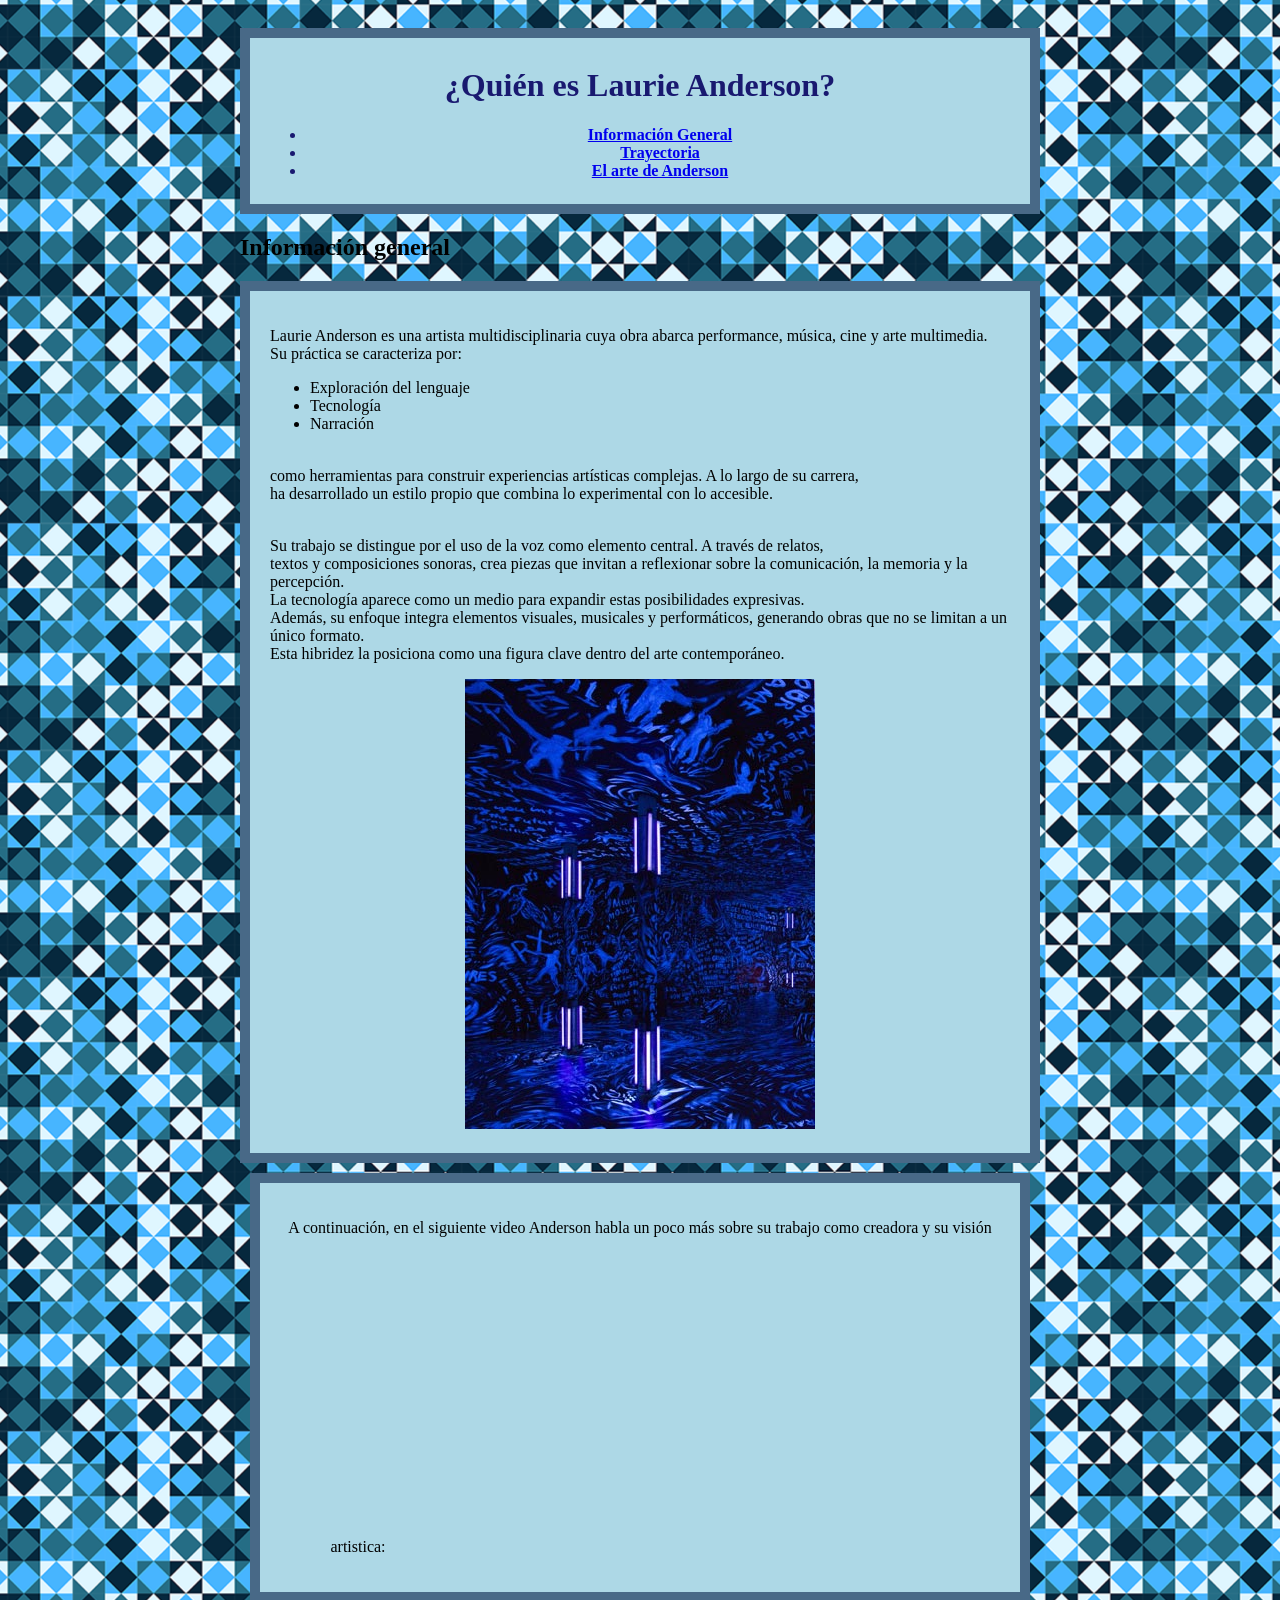
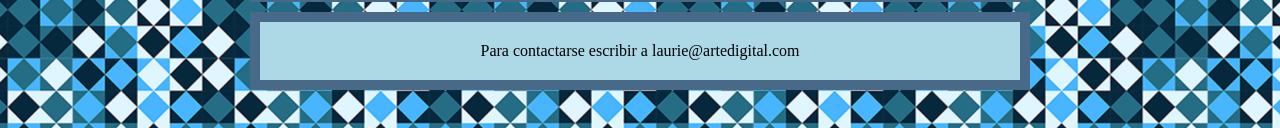
==== index.html @ a6dff522 "errores corregí errores en el html" ====
<!DOCTYPE html>
<html lang="es">
<head>
     <link rel="stylesheet" href="css/estilo.css">
     <title>Laurie Anderson</title>
      <meta charset="UTF-8">
      <meta name="viewport" content="width=device-width, initial-scale=1.0">

</head>
<body>
    <div style="max-width: 800px; margin: auto; padding: 20px;">

      <header>
         <div class="caja1">  
             <h1>
             ¿Quién es Laurie Anderson?
             </h1>
             <div class="listas">
                 <ul>
                     <li> <a href="index.html" target="_blank">Información General</a></li>
                     <li><a href="trayectoria.html" target="_blank">Trayectoria</a></li>
                     <li><a href="Obras-de-arte.html" target="_blank">El arte de Anderson</a> </li>
                 </ul>
             </div>

         </div>
     </header>
     <h2 class="subtitulo-seccion">Información general</h2>
    <div class="maintcont">
        <main>
             <p>
              Laurie Anderson es una artista multidisciplinaria cuya obra abarca performance, música, cine y arte multimedia. 
             <br>Su práctica se caracteriza por: </p>
             <ul>
             <li>
              Exploración del lenguaje
             </li>
             <li>
                Tecnología
             </li>
             <li>
                Narración
             </li>
             </ul>

             <p>
             <br>como herramientas para construir experiencias artísticas complejas. A lo largo de su carrera, 
             <br>ha desarrollado un estilo propio que combina lo experimental con lo accesible.
            </p>
             <p>
             <br>Su trabajo se distingue por el uso de la voz como elemento central. A través de relatos, 
             <br>textos y composiciones sonoras, crea piezas que invitan a reflexionar sobre la comunicación, la memoria y la percepción. 
             <br>La tecnología aparece como un medio para expandir estas posibilidades expresivas.
             <br>Además, su enfoque integra elementos visuales, musicales y performáticos, generando obras que no se limitan a un único formato.
             <br>Esta hibridez la posiciona como una figura clave dentro del arte contemporáneo.
             </p> 
    <div class="imagen1">
           <img src="img/anderson-4.jpg" alt= "Imagen de una obra de Anderson en color Azul">
     </div>
      </main>
     </div>
      <div class="ultimoparrafo">
        <div class="contenedordevideo">
     <p>
       A continuación, en el siguiente video Anderson habla un poco más sobre su trabajo como creadora y su visión artistica:
<iframe width="560" height="315" src="https://www.youtube.com/embed/Vzt2p4XkKco?si=nDHIGPgmOPLVkIou" title="YouTube video player" frameborder="0" allow="accelerometer; autoplay; clipboard-write; encrypted-media; gyroscope; picture-in-picture; web-share" referrerpolicy="strict-origin-when-cross-origin" allowfullscreen></iframe>     </p>
         </div>

     </div>
    <div class="footer1">
     <footer>
        Para contactarse escribir a laurie@artedigital.com
     </footer>
     </div>
    </div>
</body>
</html>
---- css/estilo.css ----
body
{ 
    background-image: url(../img/fondo.png);
    background-position: center;
}
.caja1 {
    max-width: 1080px;
    height: auto;
    background-color: lightblue;
    color: midnightblue;
    border: 5px;
    text-align: center;
    margin: auto;
    border: 10px solid #486987;
    text-decoration: none;
    font-weight: bold;
    padding: 0.5rem 1rem;
    transition: all 0.3s ease;
}
.maintcont{
    max-width: 1080px;
    height: auto;
    background-color: lightblue;
    border: 10px solid #486987;
    padding: 20px;
}
.imagen1 {
    text-align: center;  
}
.ultimoparrafo
{
    max-width: 1080px;
    height: auto;
    background-color: lightblue;
    border: 10px solid #486987;
    margin: 10px;
    padding: 20px;
    text-align: center;
}
.footer1
{
    max-width: 1080px;
    height: auto;
    background-color: lightblue;
    border: 10px solid #486987;
    margin: 10px;
    padding: 20px;
    text-align: center;
}
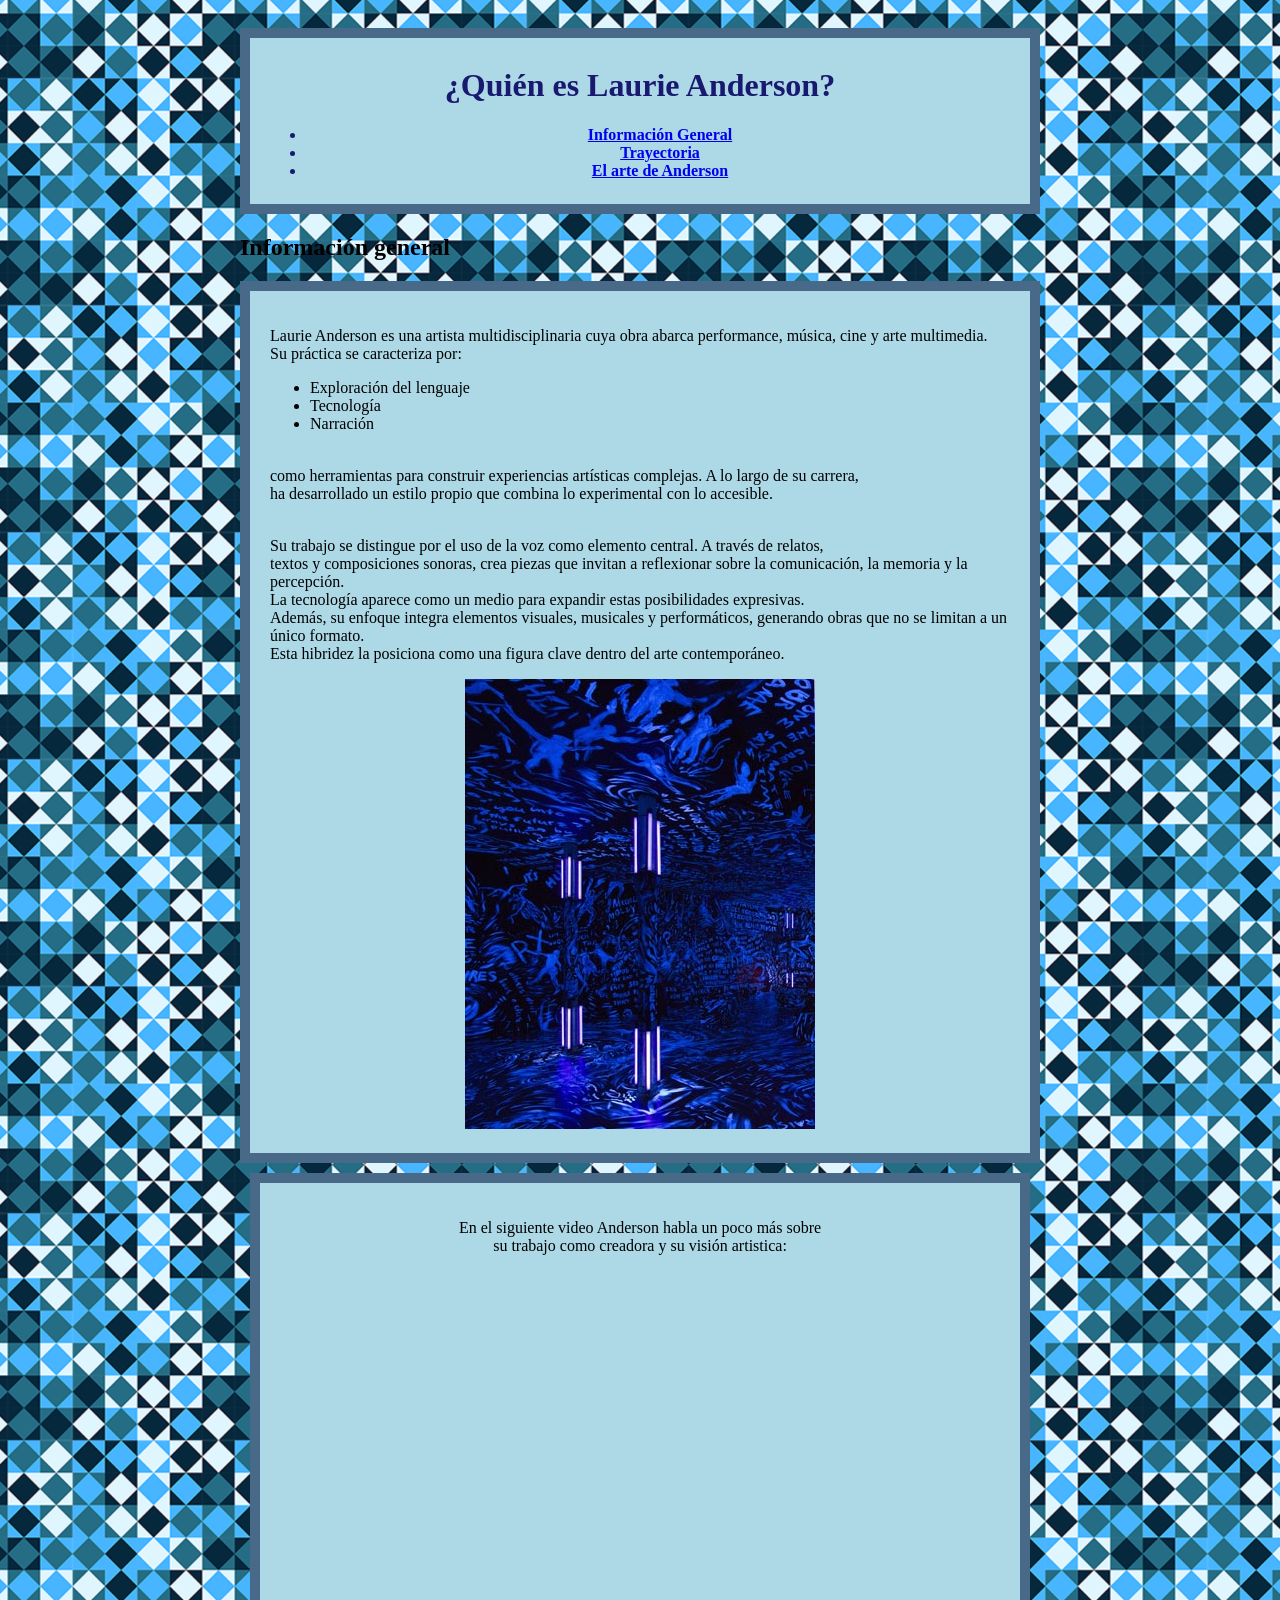
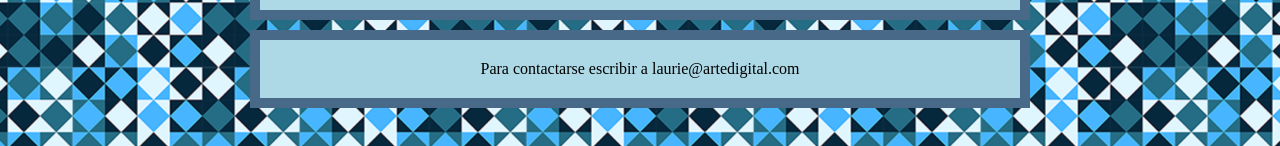
==== commit 3544bd54: "parrafo" ====
--- a/index.html
+++ b/index.html
@@ -62,8 +62,8 @@
       <div class="ultimoparrafo">
         <div class="contenedordevideo">
      <p>
-       A continuación, en el siguiente video Anderson habla un poco más sobre su trabajo como creadora y su visión artistica:
-<iframe width="560" height="315" src="https://www.youtube.com/embed/Vzt2p4XkKco?si=nDHIGPgmOPLVkIou" title="YouTube video player" frameborder="0" allow="accelerometer; autoplay; clipboard-write; encrypted-media; gyroscope; picture-in-picture; web-share" referrerpolicy="strict-origin-when-cross-origin" allowfullscreen></iframe>     </p>
+      En el siguiente video Anderson habla un poco más sobre <br>su trabajo como creadora y su visión artistica:
+     <iframe width="560" height="315" src="https://www.youtube.com/embed/Vzt2p4XkKco?si=nDHIGPgmOPLVkIou" title="YouTube video player" frameborder="0" allow="accelerometer; autoplay; clipboard-write; encrypted-media; gyroscope; picture-in-picture; web-share" referrerpolicy="strict-origin-when-cross-origin" allowfullscreen></iframe>     </p>
          </div>
 
      </div>
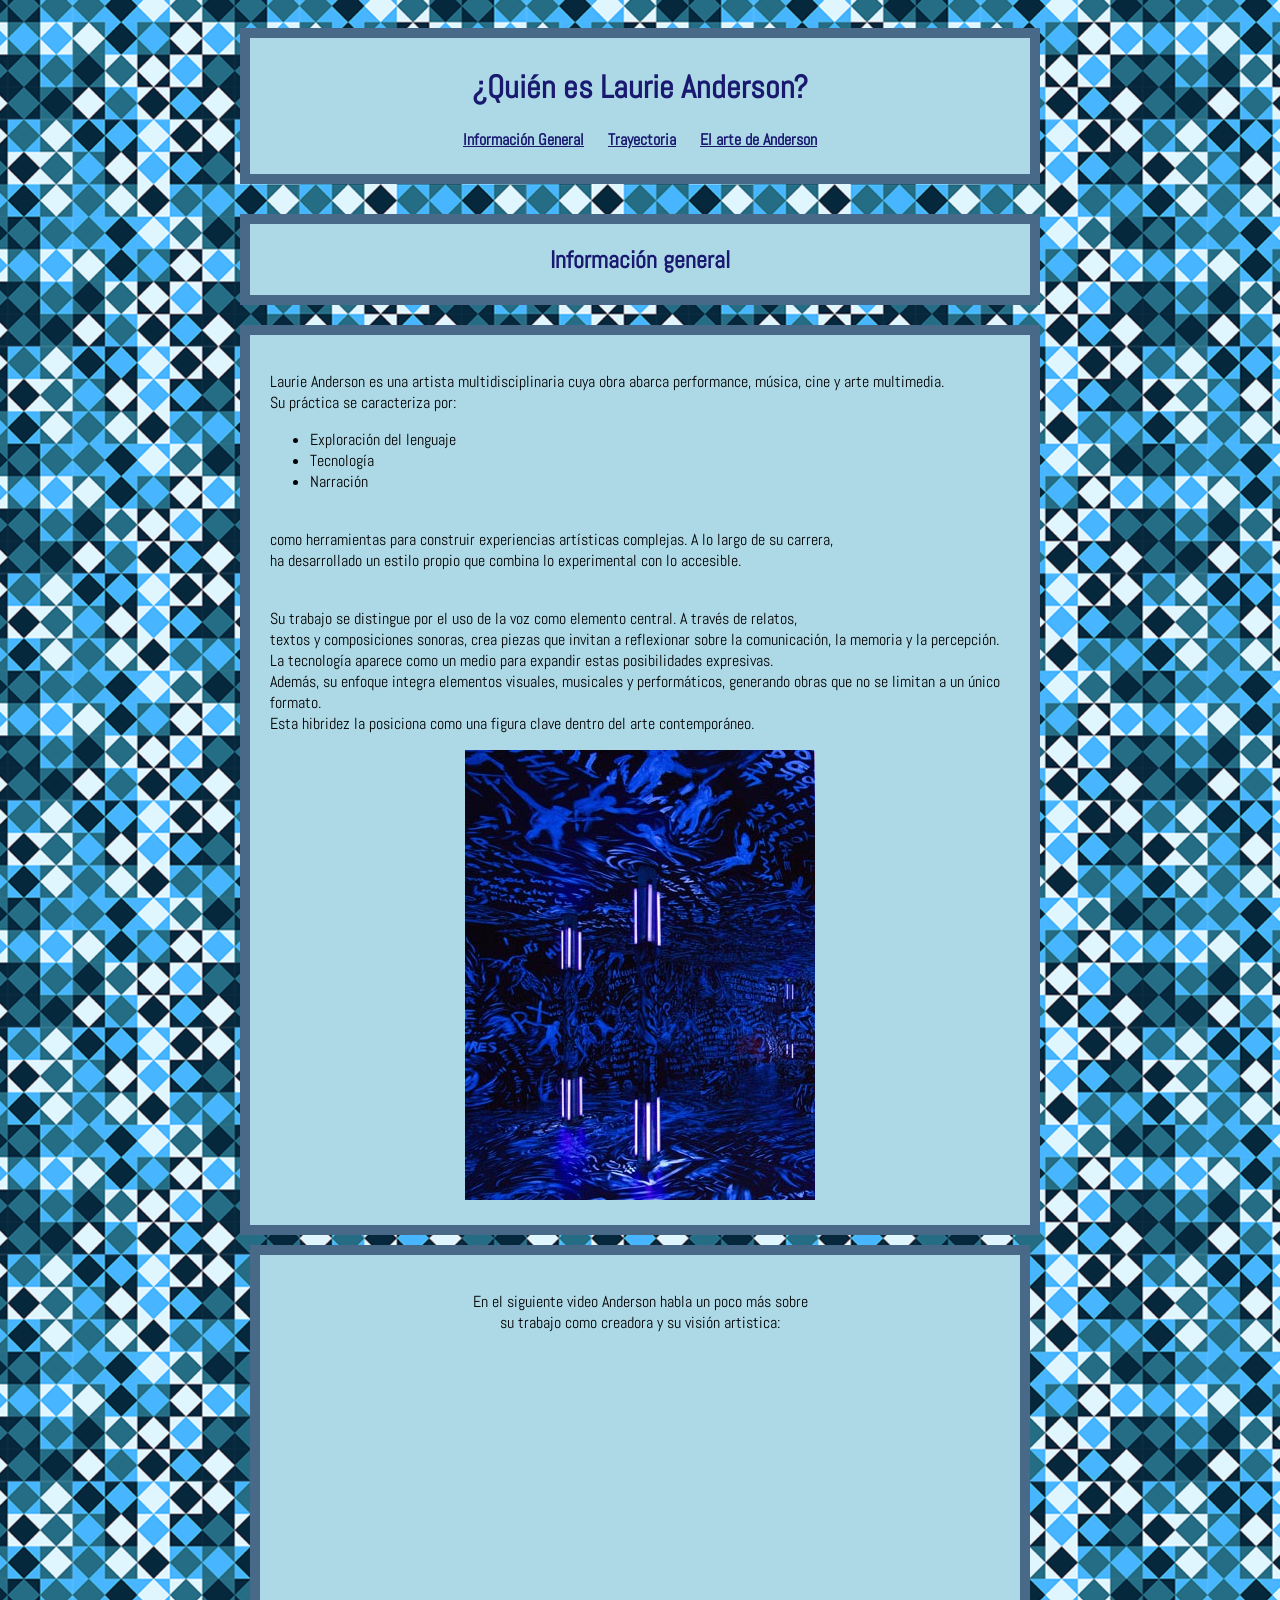
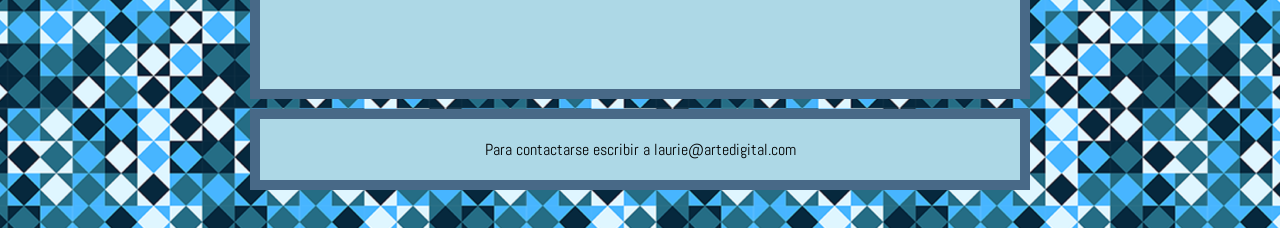
==== commit 31ea33d8: "section tipografia" ====
--- a/index.html
+++ b/index.html
@@ -1,10 +1,14 @@
 <!DOCTYPE html>
 <html lang="es">
 <head>
+     <meta charset="UTF-8">
+     <meta name="viewport" content="width=device-width, initial-scale=1.0">
      <link rel="stylesheet" href="css/estilo.css">
      <title>Laurie Anderson</title>
-      <meta charset="UTF-8">
-      <meta name="viewport" content="width=device-width, initial-scale=1.0">
+
+     <link rel="preconnect" href="https://fonts.googleapis.com">
+     <link rel="preconnect" href="https://fonts.gstatic.com" crossorigin>
+     <link href="https://fonts.googleapis.com/css2?family=Abel&display=swap" rel="stylesheet">
 
 </head>
 <body>
@@ -16,11 +20,13 @@
              ¿Quién es Laurie Anderson?
              </h1>
              <div class="listas">
-                 <ul>
+                <nav>
+                  <ul>
                      <li> <a href="index.html" target="_blank">Información General</a></li>
                      <li><a href="trayectoria.html" target="_blank">Trayectoria</a></li>
                      <li><a href="Obras-de-arte.html" target="_blank">El arte de Anderson</a> </li>
                  </ul>
+                </nav>
              </div>
 
          </div>
@@ -61,10 +67,15 @@
      </div>
       <div class="ultimoparrafo">
         <div class="contenedordevideo">
+
+    <section>        
      <p>
       En el siguiente video Anderson habla un poco más sobre <br>su trabajo como creadora y su visión artistica:
+
      <iframe width="560" height="315" src="https://www.youtube.com/embed/Vzt2p4XkKco?si=nDHIGPgmOPLVkIou" title="YouTube video player" frameborder="0" allow="accelerometer; autoplay; clipboard-write; encrypted-media; gyroscope; picture-in-picture; web-share" referrerpolicy="strict-origin-when-cross-origin" allowfullscreen></iframe>     </p>
-         </div>
+    </section>
+    
+    </div>
 
      </div>
     <div class="footer1">
--- a/css/estilo.css
+++ b/css/estilo.css
@@ -1,8 +1,11 @@
 body
-{ 
+
+{
     background-image: url(../img/fondo.png);
     background-position: center;
+    font-family: 'Abel', sans-serif;
 }
+
 .caja1 {
     max-width: 1080px;
     height: auto;
@@ -47,3 +50,86 @@
     padding: 20px;
     text-align: center;
 }
+.subtitulo-seccion 
+{
+    max-width: 1080px; 
+    height: auto;
+    background-color: lightblue;
+    color: midnightblue;
+    border: 10px solid #486987;
+    padding: 20px;
+    text-align: center;
+    margin: 0 auto 20px auto;
+    font-size: 1.5rem;
+    margin: 30px auto 20px auto;
+}
+.listas ul
+{
+    display: flex;
+    justify-content: center;
+    list-style-type: none;
+    padding: 0;
+    gap: 30px;
+}
+.listas ul li a
+{
+    color: midnightblue;
+}
+.listas ul li a:hover
+{
+    color: #486987;
+}
+.caja2
+{
+    max-width: 1080px;
+    height: auto;
+    background-color: lightblue;
+    color: midnightblue;
+    border: 5px;
+    text-align: center;
+    margin: auto;
+    border: 10px solid #486987;
+    text-decoration: none;
+    font-weight: bold;
+    padding: 0.5rem 1rem;
+    transition: all 0.3s ease;
+}
+.listas2 ul
+{
+    display: flex;
+    justify-content: center;
+    list-style-type: none;
+    padding: 0;
+    gap: 30px;
+}
+.listas2 ul li a
+{
+    color: midnightblue;
+}
+.listas2 ul li a:hover
+{
+    color: #486987;
+}
+.h2pagina2 
+{
+    max-width: 1080px;
+    height: auto;
+    background-color: lightblue;
+    color: midnightblue;
+    border: 5px;
+    text-align: center;
+    margin: auto;
+    border: 10px solid #486987;
+    text-decoration: none;
+    font-weight: bold;
+    padding: 0.5rem 1rem;
+    transition: all 0.3s ease;
+}
+.listas ul 
+{
+    list-style: none;
+    display: flex;   
+    justify-content: center;
+    gap: 1.5rem;         
+}
+
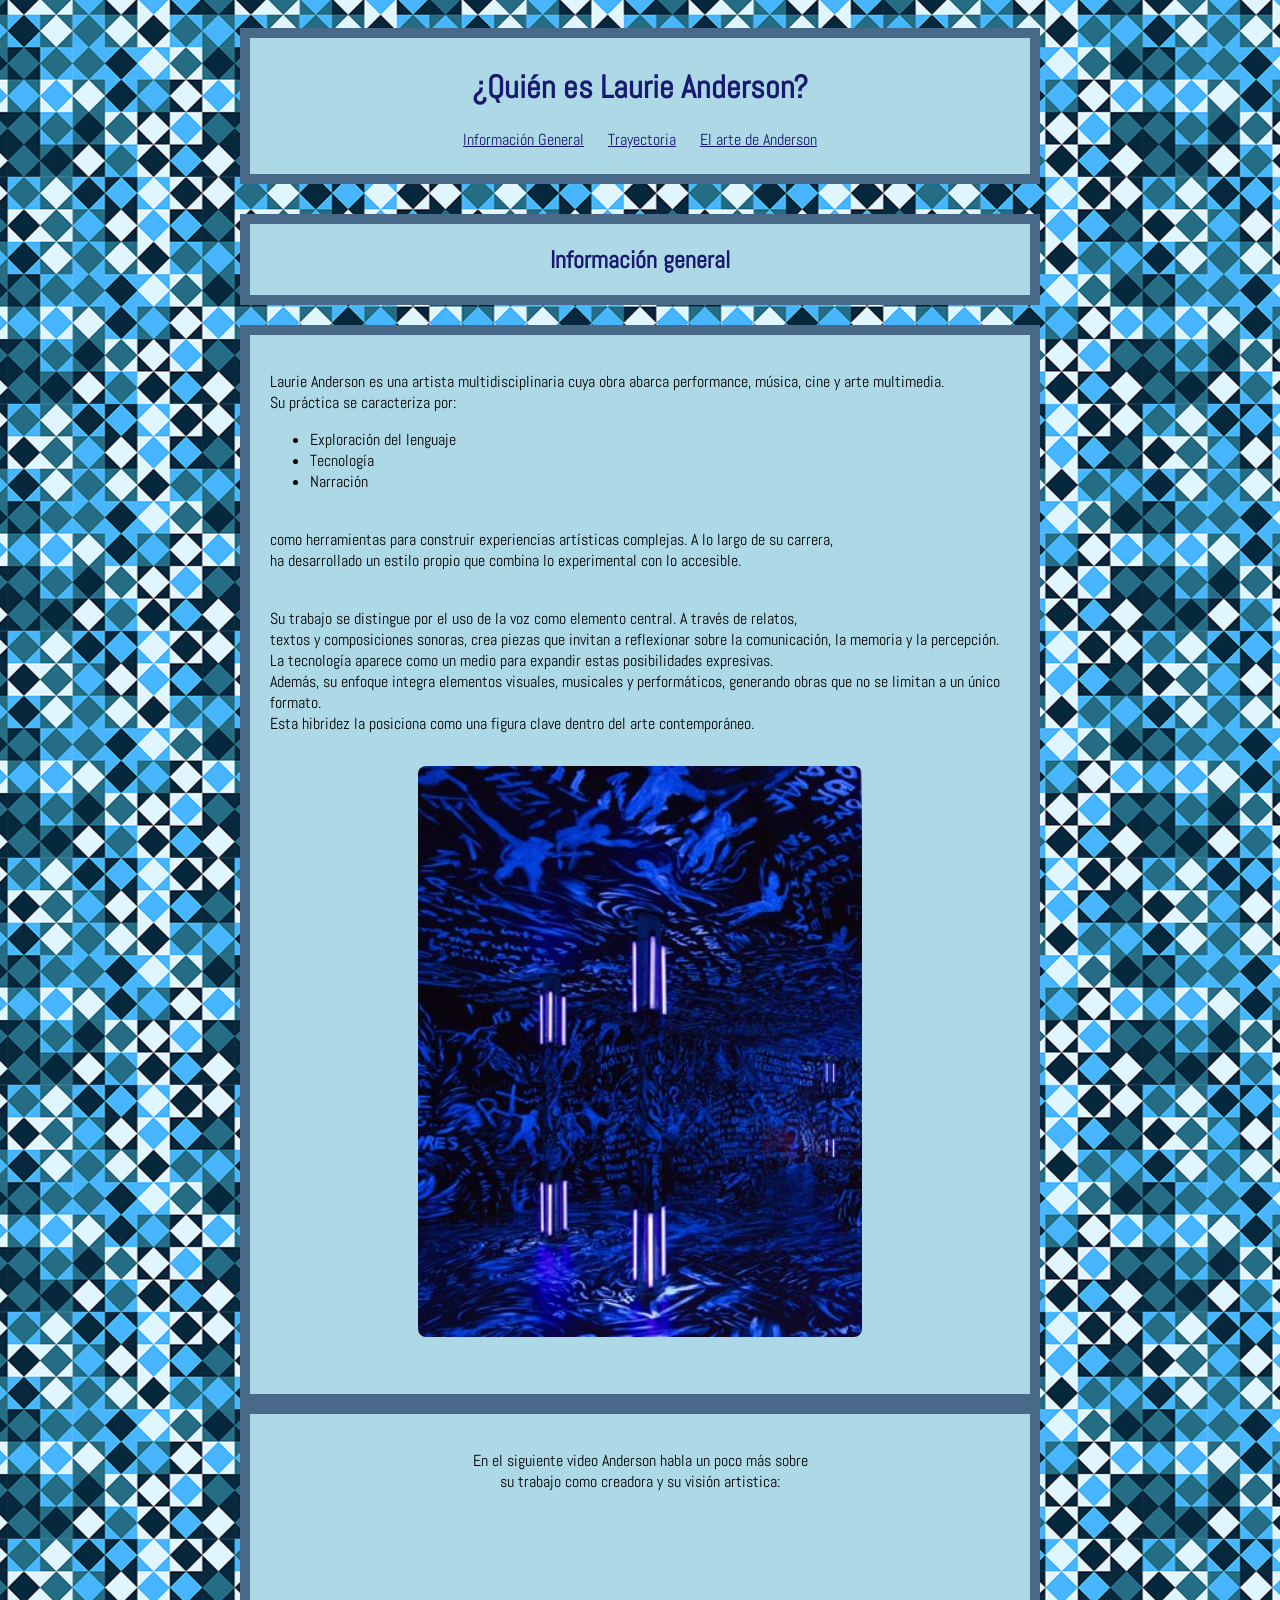
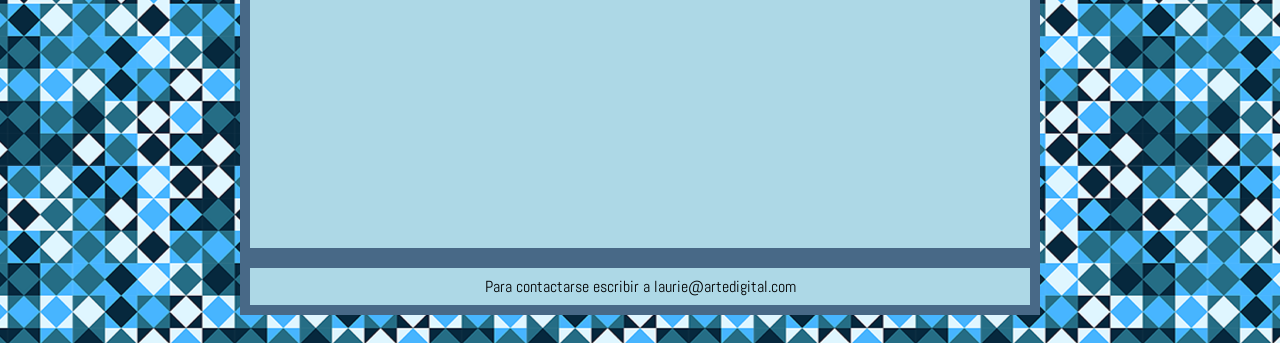
==== commit 432acd8c: "errores arregle errores de la segunda pagina" ====
--- a/index.html
+++ b/index.html
@@ -28,7 +28,6 @@
                  </ul>
                 </nav>
              </div>
-
          </div>
      </header>
      <h2 class="subtitulo-seccion">Información general</h2>
--- a/css/estilo.css
+++ b/css/estilo.css
@@ -6,7 +6,8 @@
     font-family: 'Abel', sans-serif;
 }
 
-.caja1 {
+.caja1 
+{
     max-width: 1080px;
     height: auto;
     background-color: lightblue;
@@ -16,18 +17,19 @@
     margin: auto;
     border: 10px solid #486987;
     text-decoration: none;
-    font-weight: bold;
     padding: 0.5rem 1rem;
     transition: all 0.3s ease;
 }
-.maintcont{
+.maintcont
+{
     max-width: 1080px;
     height: auto;
     background-color: lightblue;
     border: 10px solid #486987;
     padding: 20px;
 }
-.imagen1 {
+.imagen1 
+{
     text-align: center;  
 }
 .ultimoparrafo
@@ -79,52 +81,8 @@
 {
     color: #486987;
 }
-.caja2
-{
-    max-width: 1080px;
-    height: auto;
-    background-color: lightblue;
-    color: midnightblue;
-    border: 5px;
-    text-align: center;
-    margin: auto;
-    border: 10px solid #486987;
-    text-decoration: none;
-    font-weight: bold;
-    padding: 0.5rem 1rem;
-    transition: all 0.3s ease;
-}
-.listas2 ul
-{
-    display: flex;
-    justify-content: center;
-    list-style-type: none;
-    padding: 0;
-    gap: 30px;
-}
-.listas2 ul li a
-{
-    color: midnightblue;
-}
-.listas2 ul li a:hover
-{
-    color: #486987;
-}
-.h2pagina2 
-{
-    max-width: 1080px;
-    height: auto;
-    background-color: lightblue;
-    color: midnightblue;
-    border: 5px;
-    text-align: center;
-    margin: auto;
-    border: 10px solid #486987;
-    text-decoration: none;
-    font-weight: bold;
-    padding: 0.5rem 1rem;
-    transition: all 0.3s ease;
-}
+
+
 .listas ul 
 {
     list-style: none;
@@ -133,3 +91,36 @@
     gap: 1.5rem;         
 }
 
+{
+    margin: 0;
+    padding: 0;
+    box-sizing: border-box;
+}
+.ultimoparrafo
+{
+ text-align: center;
+ margin: auto;
+}
+.footer1
+{
+    text-align: center;
+    margin: auto;
+    display: block;
+    padding: 0.5rem 1rem;
+}
+.imagen1 {
+    text-align: center; 
+    margin: 2rem 0;     
+}
+
+.imagen1 img {
+    width: 60%;          
+    max-width: 500px;   
+    height: auto;       
+    border-radius: 8px; 
+}
+.parrafo
+{
+color: black;
+}
+
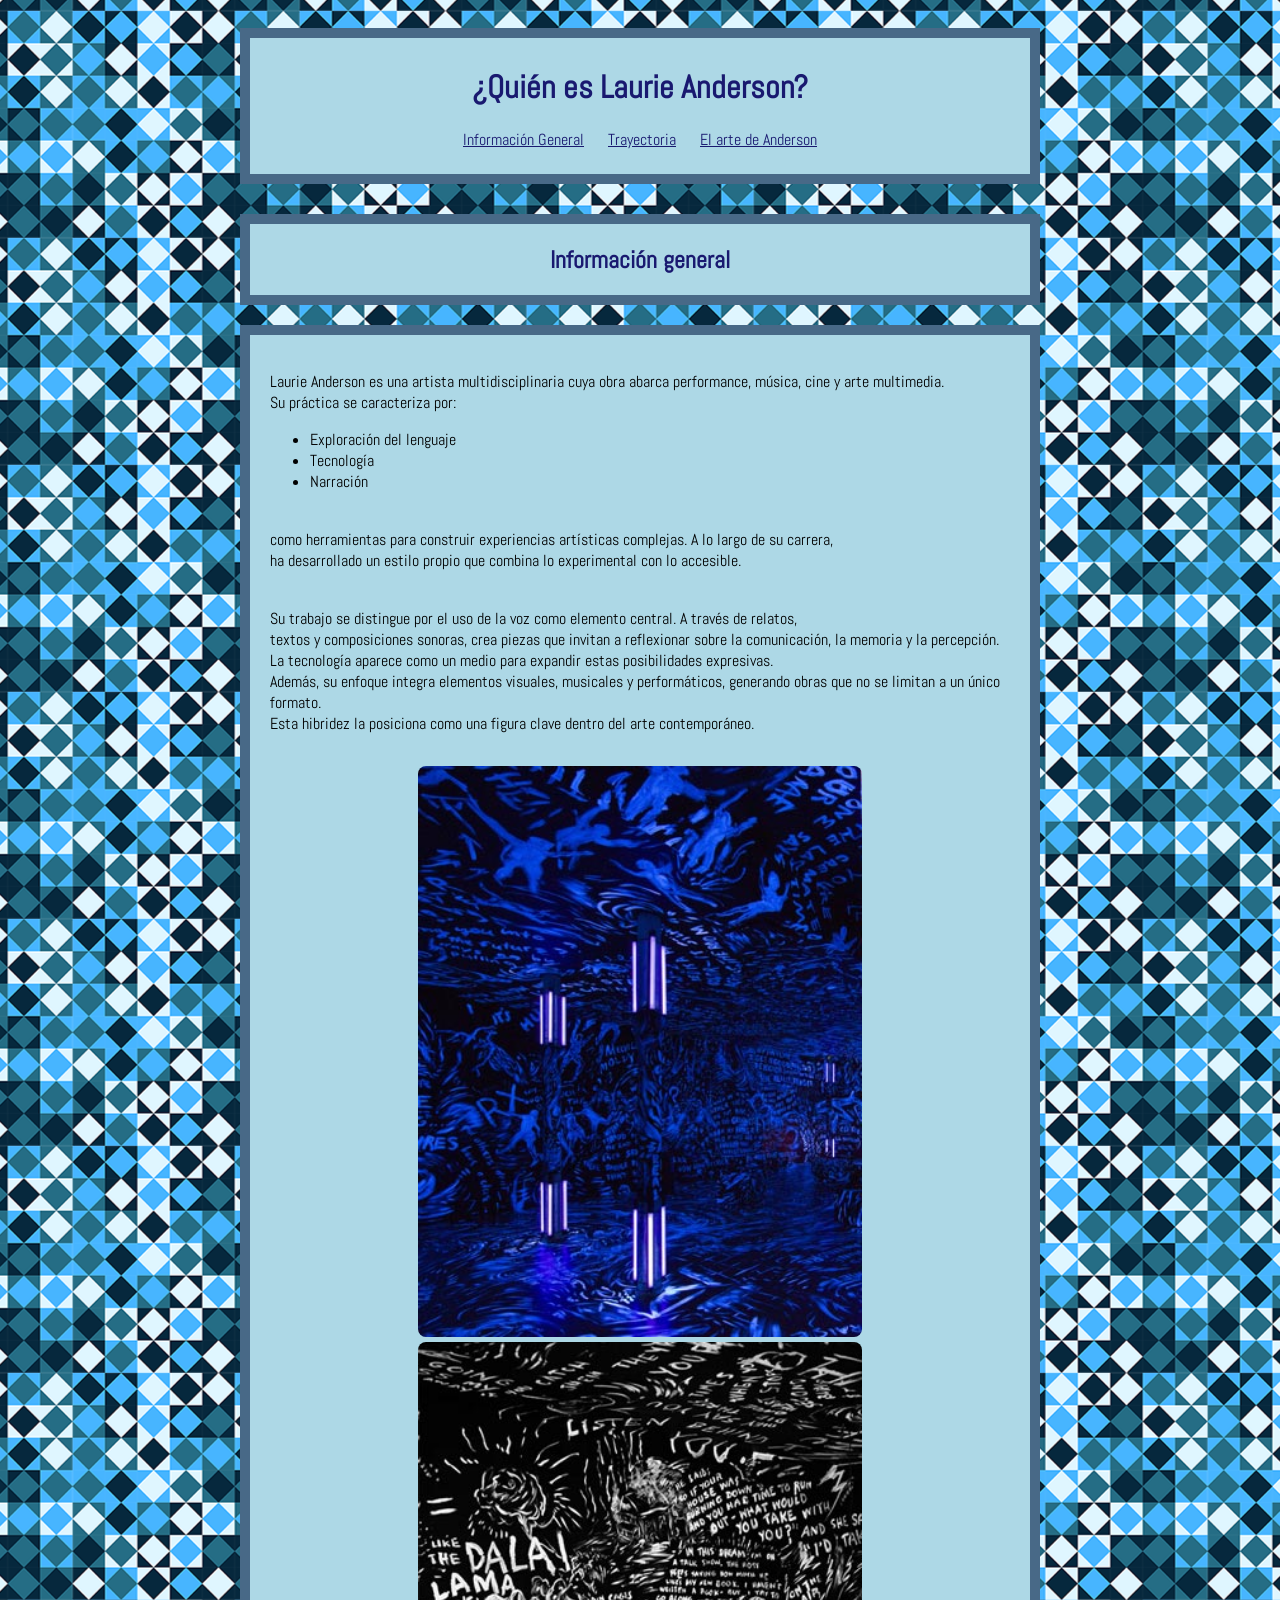
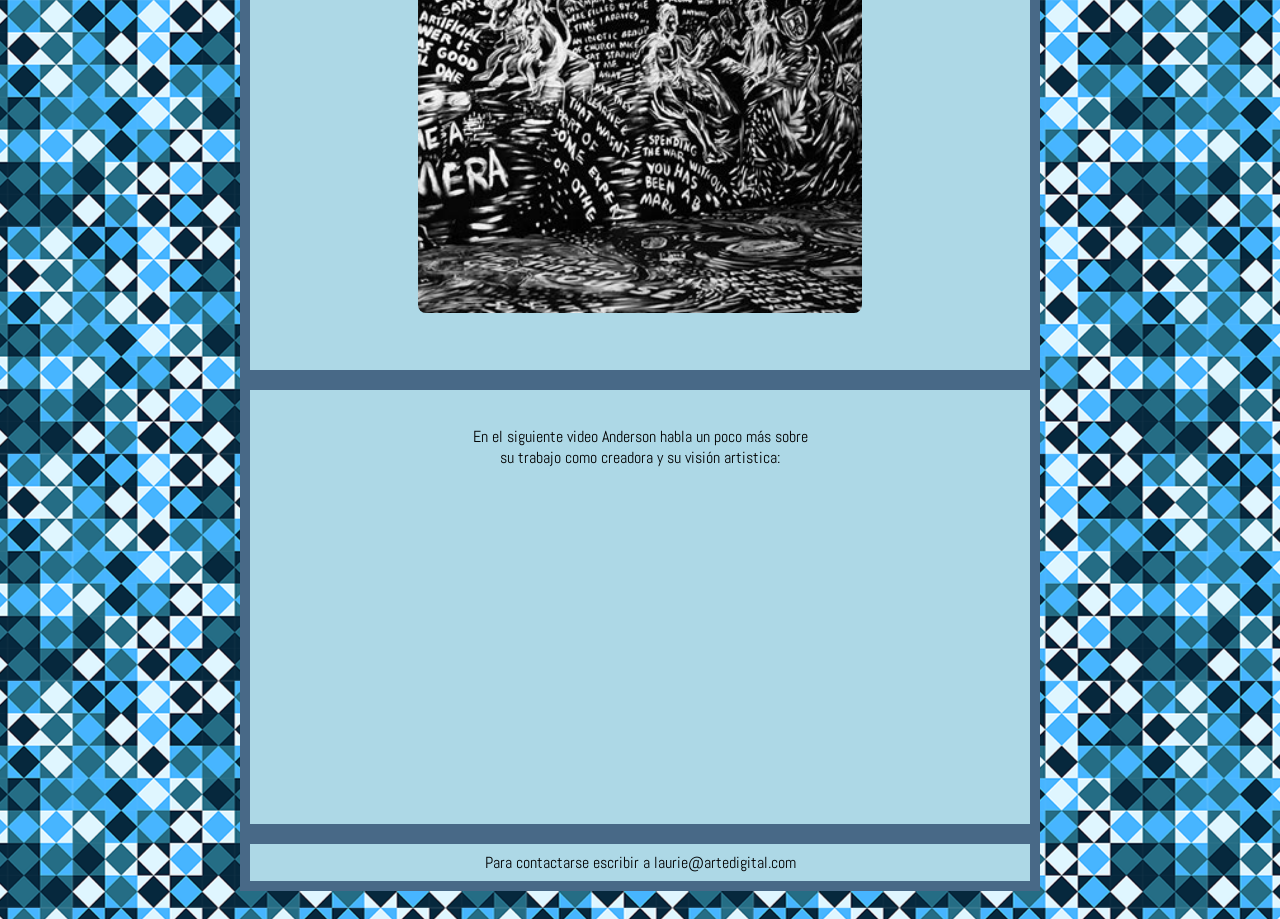
==== commit 1fe9a2f7: "imagen agregué una segunda imagen a la pagina 1" ====
--- a/index.html
+++ b/index.html
@@ -60,7 +60,8 @@
              <br>Esta hibridez la posiciona como una figura clave dentro del arte contemporáneo.
              </p> 
     <div class="imagen1">
-           <img src="img/anderson-4.jpg" alt= "Imagen de una obra de Anderson en color Azul">
+           <img src="img/anderson-4.jpg" alt= "Imagen de una obra de Anderson en color Azul con luces">
+           <img src="img/anderson-3.jpg" alt="Obra de Anderson en blanco y negro sin luces azules">
      </div>
       </main>
      </div>
--- a/css/estilo.css
+++ b/css/estilo.css
@@ -123,4 +123,8 @@
 {
 color: black;
 }
-
+.listas
+{
+    text-decoration-style: bold;
+    text-decoration-color: black;
+}
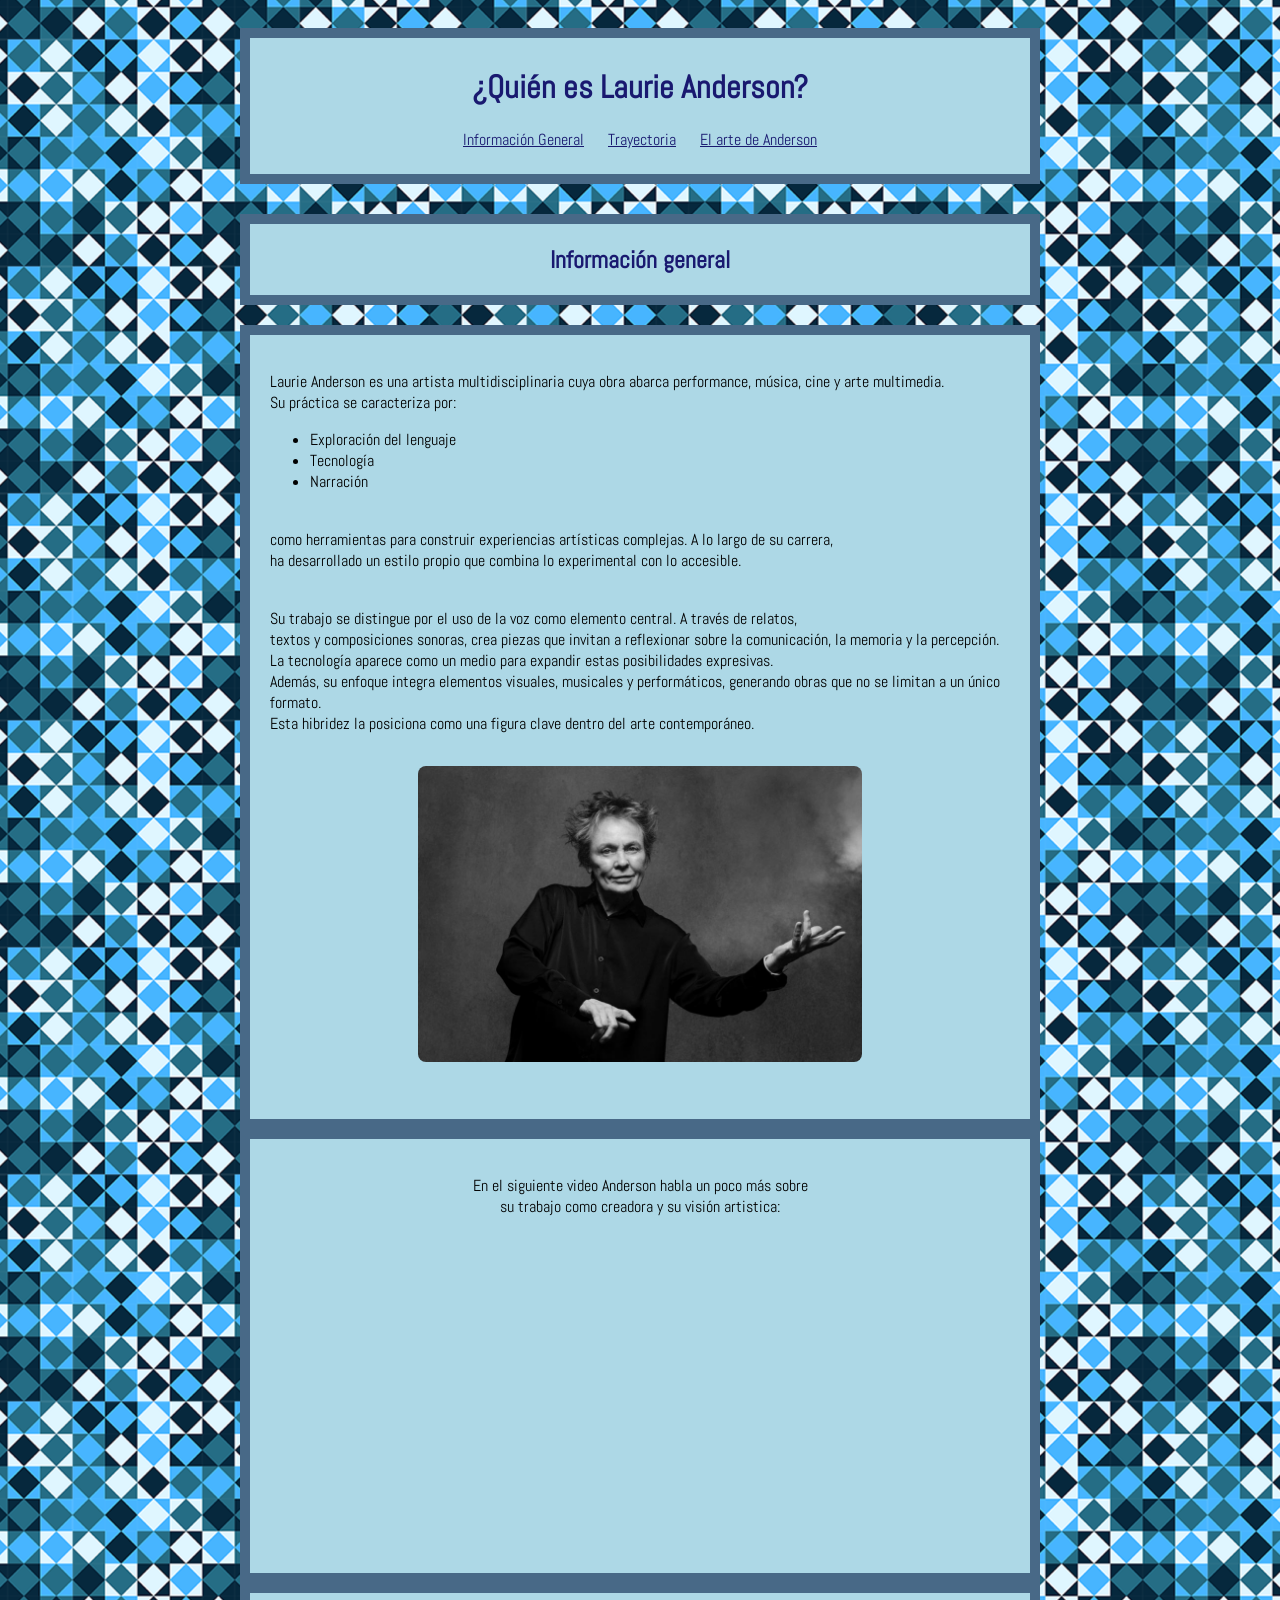
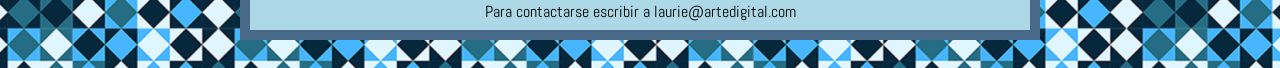
==== commit 9a9b07d4: "fotos cambie las dos fotos por una sola" ====
--- a/index.html
+++ b/index.html
@@ -60,8 +60,7 @@
              <br>Esta hibridez la posiciona como una figura clave dentro del arte contemporáneo.
              </p> 
     <div class="imagen1">
-           <img src="img/anderson-4.jpg" alt= "Imagen de una obra de Anderson en color Azul con luces">
-           <img src="img/anderson-3.jpg" alt="Obra de Anderson en blanco y negro sin luces azules">
+           <img src="img/anderson-1.jpg" alt= "Retrato en blanco y negro de Anderson">
      </div>
       </main>
      </div>
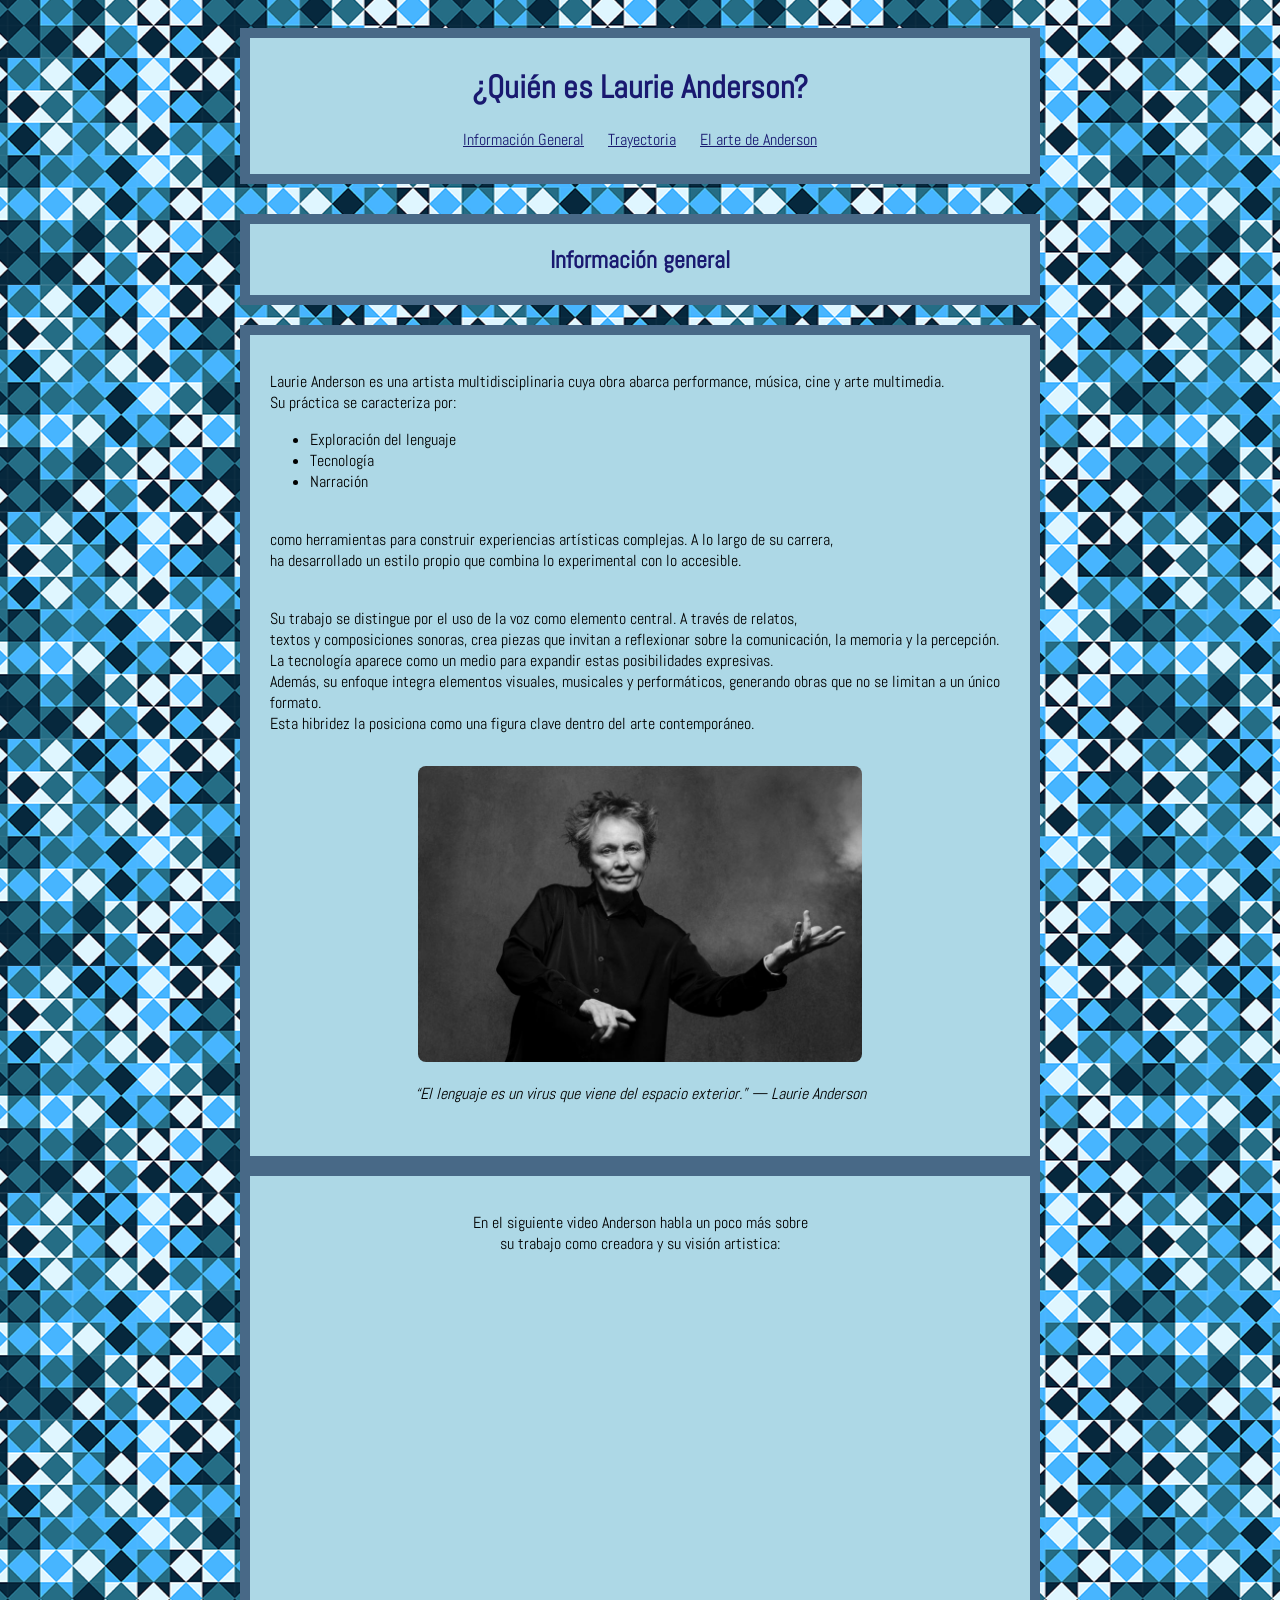
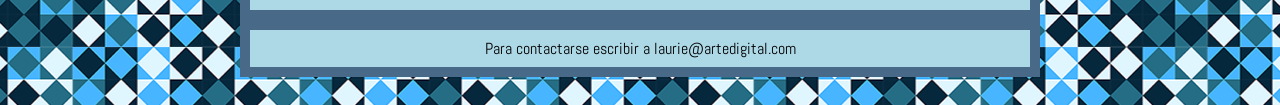
==== commit ed7ba610: "enfasis puse una frase con enfasis en la pagina 1" ====
--- a/index.html
+++ b/index.html
@@ -61,6 +61,7 @@
              </p> 
     <div class="imagen1">
            <img src="img/anderson-1.jpg" alt= "Retrato en blanco y negro de Anderson">
+           <p> <em> “El lenguaje es un virus que viene del espacio exterior.” — Laurie Anderson</em> </p>
      </div>
       </main>
      </div>
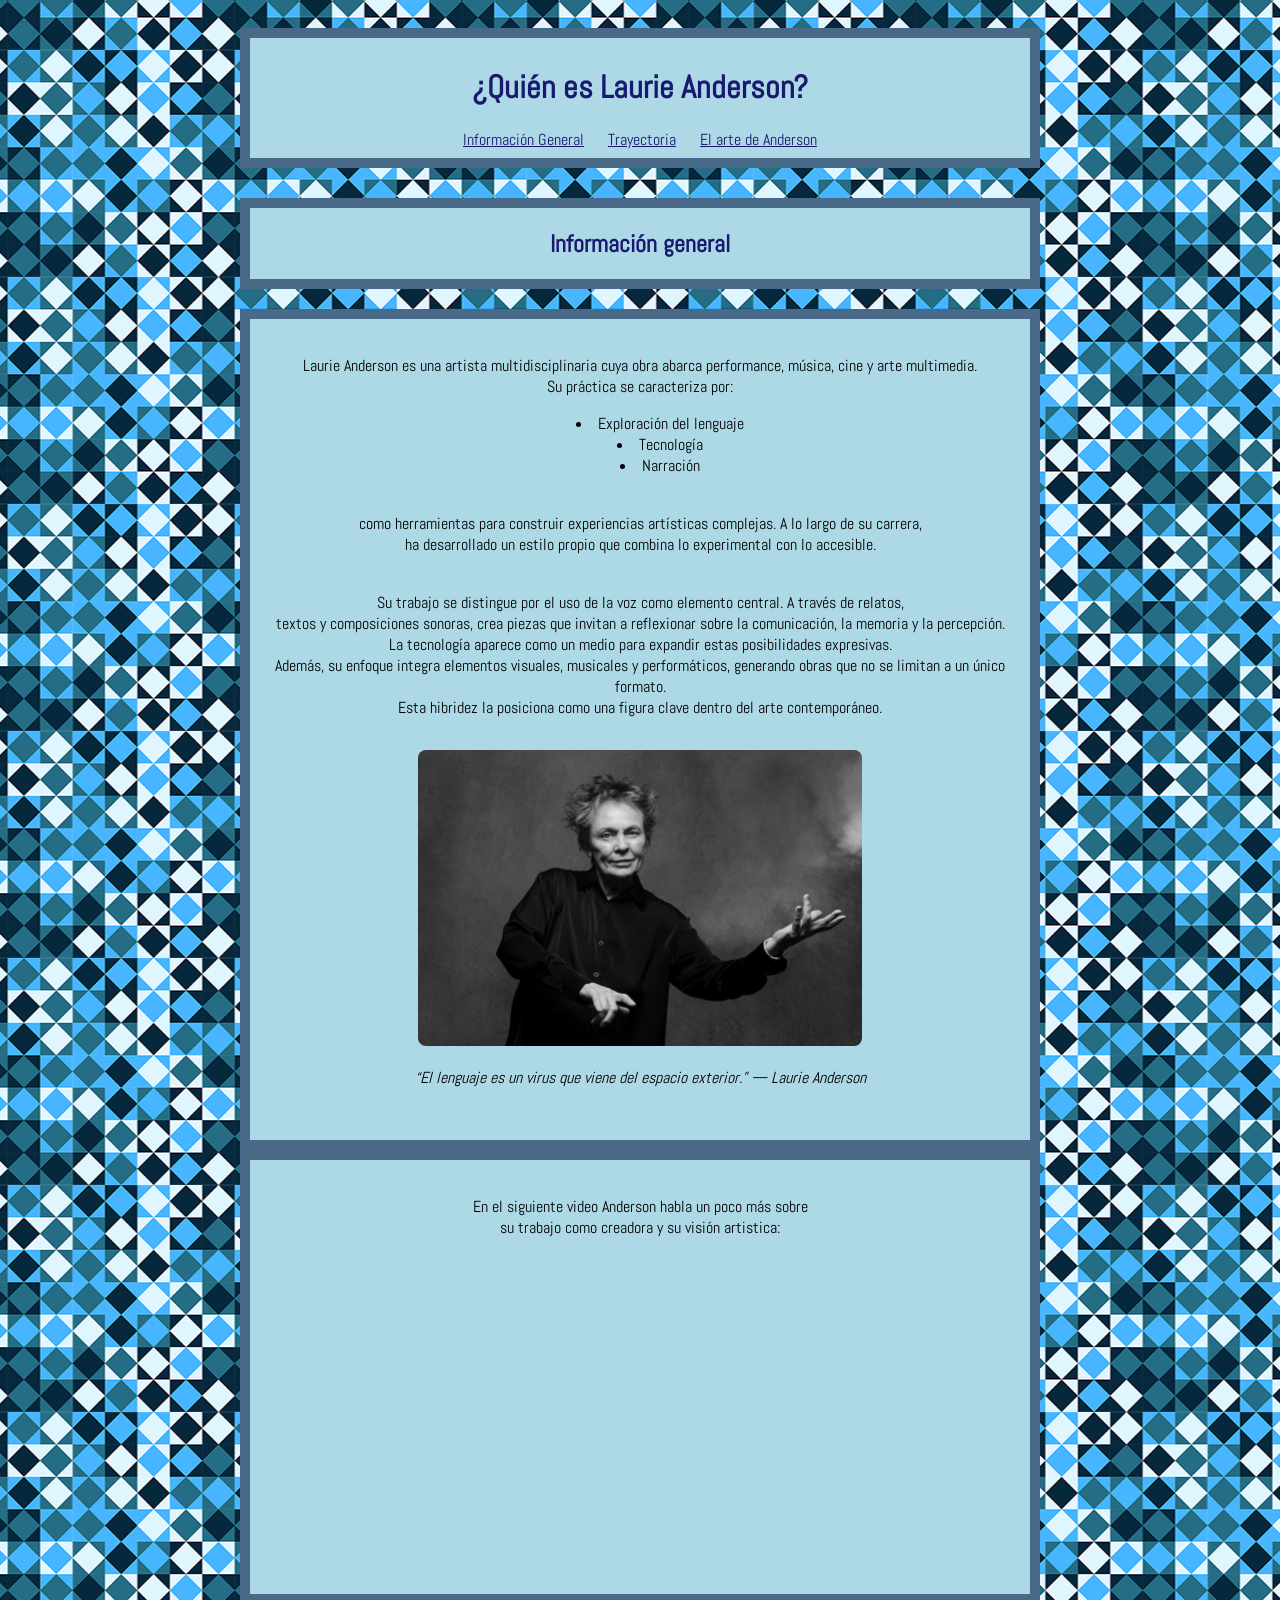
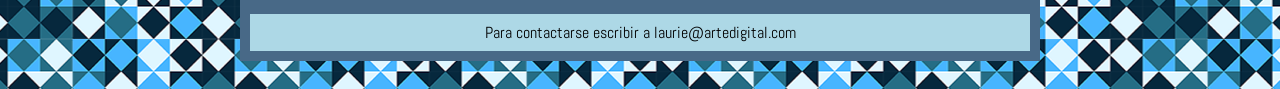
==== commit a0cd8cf9: "errores arregle errores en el html y css" ====
--- a/index.html
+++ b/index.html
@@ -36,7 +36,7 @@
              <p>
               Laurie Anderson es una artista multidisciplinaria cuya obra abarca performance, música, cine y arte multimedia. 
              <br>Su práctica se caracteriza por: </p>
-             <ul>
+             <ul class="listas1">
              <li>
               Exploración del lenguaje
              </li>
@@ -70,9 +70,9 @@
 
     <section>        
      <p>
-      En el siguiente video Anderson habla un poco más sobre <br>su trabajo como creadora y su visión artistica:
+      En el siguiente video Anderson habla un poco más sobre <br>su trabajo como creadora y su visión artistica:</p>
 
-     <iframe width="560" height="315" src="https://www.youtube.com/embed/Vzt2p4XkKco?si=nDHIGPgmOPLVkIou" title="YouTube video player" frameborder="0" allow="accelerometer; autoplay; clipboard-write; encrypted-media; gyroscope; picture-in-picture; web-share" referrerpolicy="strict-origin-when-cross-origin" allowfullscreen></iframe>     </p>
+     <iframe width="560" height="315" src="https://www.youtube.com/embed/Vzt2p4XkKco?si=nDHIGPgmOPLVkIou" title="YouTube video player" frameborder="0" allow="accelerometer; autoplay; clipboard-write; encrypted-media; gyroscope; picture-in-picture; web-share" referrerpolicy="strict-origin-when-cross-origin" allowfullscreen></iframe>
     </section>
     
     </div>
--- a/css/estilo.css
+++ b/css/estilo.css
@@ -7,7 +7,7 @@
 }
 
 .caja1 
-{
+ {
     max-width: 1080px;
     height: auto;
     background-color: lightblue;
@@ -26,7 +26,7 @@
     height: auto;
     background-color: lightblue;
     border: 10px solid #486987;
-    padding: 20px;
+    padding: 1.25rem;
 }
 .imagen1 
 {
@@ -39,7 +39,7 @@
     background-color: lightblue;
     border: 10px solid #486987;
     margin: 10px;
-    padding: 20px;
+    padding: 1.25rem;
     text-align: center;
 }
 .footer1
@@ -49,7 +49,7 @@
     background-color: lightblue;
     border: 10px solid #486987;
     margin: 10px;
-    padding: 20px;
+    padding: 1.25rem;
     text-align: center;
 }
 .subtitulo-seccion 
@@ -59,11 +59,11 @@
     background-color: lightblue;
     color: midnightblue;
     border: 10px solid #486987;
-    padding: 20px;
+    padding: 1.25rem;
     text-align: center;
-    margin: 0 auto 20px auto;
+    margin: 0 auto 1.25rem auto;
     font-size: 1.5rem;
-    margin: 30px auto 20px auto;
+    margin: 30px auto 1.25rem auto;
 }
 .listas ul
 {
@@ -82,16 +82,12 @@
     color: #486987;
 }
 
-
 .listas ul 
 {
     list-style: none;
     display: flex;   
     justify-content: center;
     gap: 1.5rem;         
-}
-
-{
     margin: 0;
     padding: 0;
     box-sizing: border-box;
@@ -108,12 +104,14 @@
     display: block;
     padding: 0.5rem 1rem;
 }
-.imagen1 {
+.imagen1 
+{
     text-align: center; 
     margin: 2rem 0;     
 }
 
-.imagen1 img {
+.imagen1 img 
+{
     width: 60%;          
     max-width: 500px;   
     height: auto;       
@@ -123,8 +121,16 @@
 {
 color: black;
 }
-.listas
+.maintcont
 {
-    text-decoration-style: bold;
-    text-decoration-color: black;
+    text-align: center;
+    margin: auto;
 }
+.listas1
+{
+    justify-content: center;
+    list-style-position: inside;
+}
+.h3
+{
+    color: black;}
